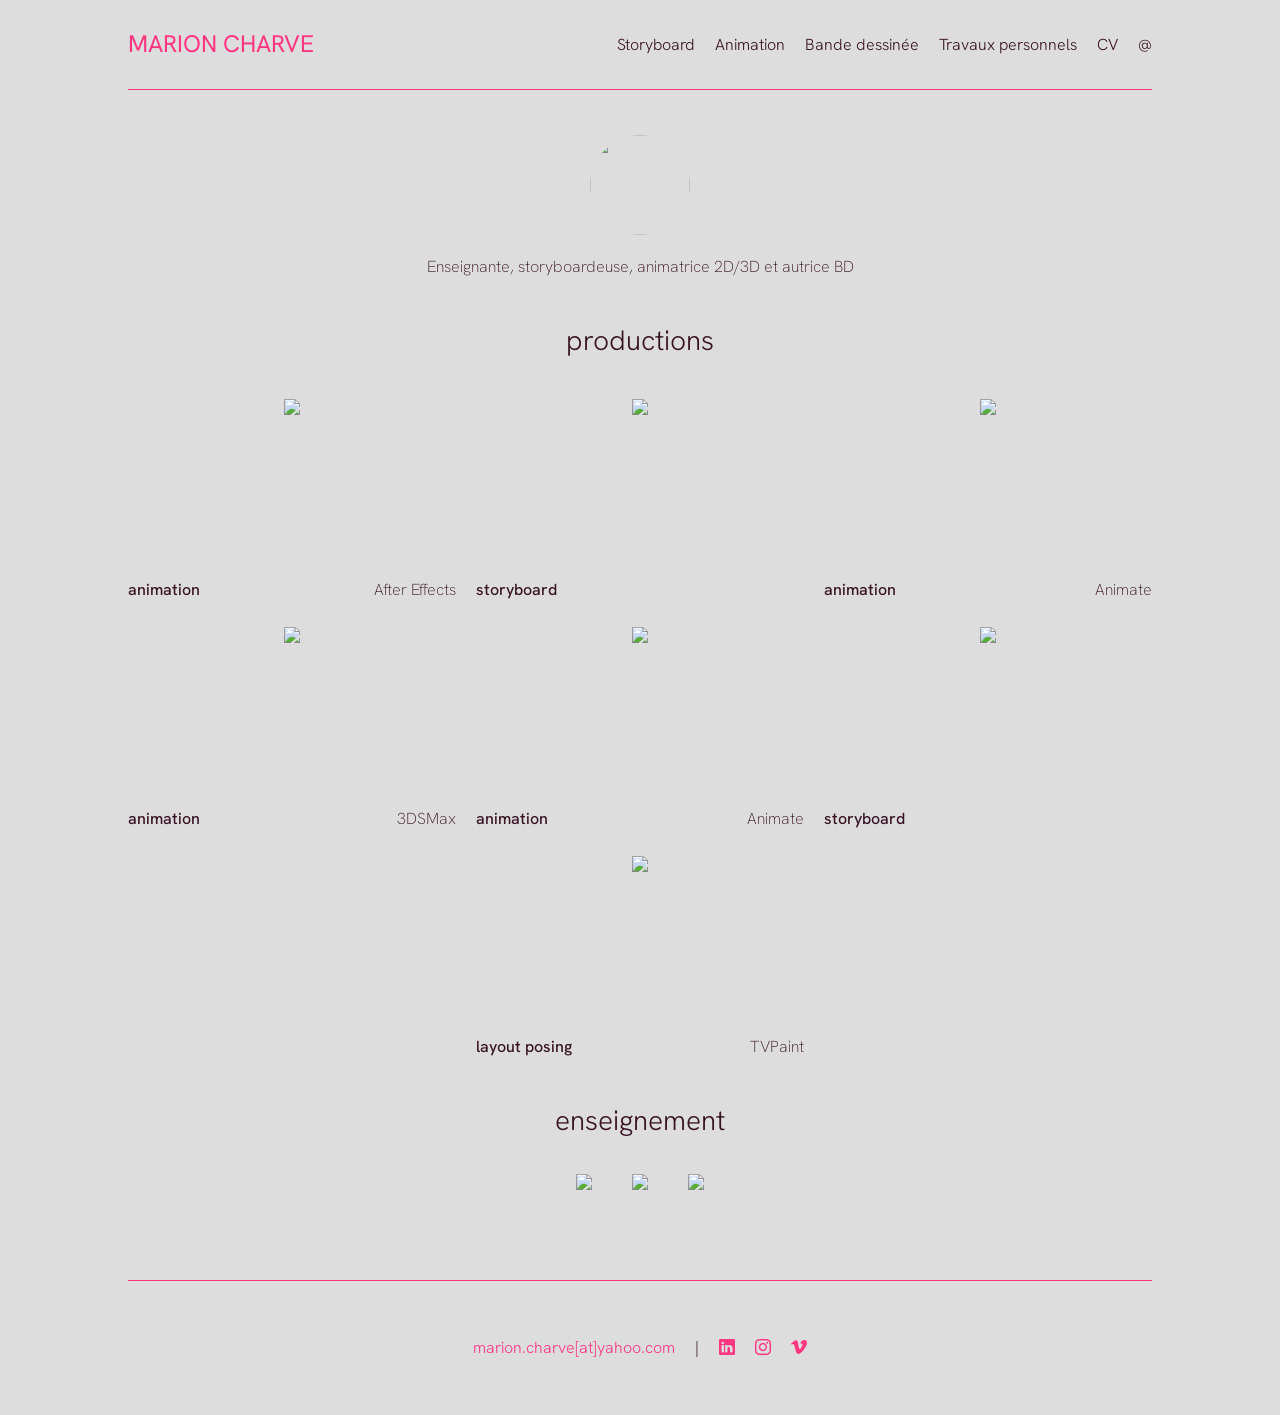
==== index.html @ 70f04629 "Add files via upload" ====
<!DOCTYPE html>
<html lang="fr">

<head>
    <meta charset="UTF-8">
    <meta name="viewport" content="width=device-width, initial-scale=1.0">
    <title>PORTFOLIO</title>
    <!-- BOOTSTRAP -->
    <link href="https://cdn.jsdelivr.net/npm/bootstrap@5.3.7/dist/css/bootstrap.min.css" rel="stylesheet"
        integrity="sha384-LN+7fdVzj6u52u30Kp6M/trliBMCMKTyK833zpbD+pXdCLuTusPj697FH4R/5mcr" crossorigin="anonymous">
    <!-- CSS -->
    <link rel="stylesheet" href="./css/global.css">
    <link rel="stylesheet" href="./css/accueil.css">
    <!-- JAVASCRIPT -->
    <script src="./js/navigationsmartphone.js" defer></script>
</head>

<body>
    <div class="image2fond"></div>
    <header>
        <div>
            <h4 class="fushia">MARION CHARVE</h4>
        </div>
        <div id="burgermenu"><i onclick="ouvrirmenusmartphone()" class="bi bi-list"></i></div>
        <div class="navbar">
            <div>
                <a href="./pages/storyboard.html">Storyboard</a>
            </div>
            <div>
                <a href="./pages/animation.html">Animation</a>
            </div>
            <div>
                <a href="./pages/bd.html">Bande dessinée</a>
            </div>
            <div>
                <a href="./pages/travauxperso.html">Travaux personnels</a>
            </div>
            <div>
                <a href="./pages/cv.html">CV</a>
            </div>
            <div>
                <a href="mailto:marion.charve@yahoo.com">@</a>
            </div>
        </div>
    </header>
    <main>
        <!-- <h1>h1</h1><h2>h2</h2><h3>h3</h3><h4>h4</h4><p>p</p> -->
        <img id="moi" src="./img/moi.jpg">
        <div class="margeinferieure light">Enseignante, storyboardeuse, animatrice 2D/3D et autrice BD</div>
        <h3>productions</h3>
        <div class="grille margeinferieure">
            <div>
                <div class="vignette"><img src="./img/gaston.png"></div>
                <div class="caption">
                    <div class="fat">animation</div>
                    <div class="light">After Effects</div>
                </div>
            </div>
            <div>
                <div class="vignette"><img src="./img/grizzy.jpg"></div>
                <div class="caption">
                    <div class="fat">storyboard</div>
                    <div></div>
                </div>
            </div>
            <div>
                <div class="vignette"><img src="./img/molang.jpg"></div>

                <div class="caption">
                    <div class="fat">animation</div>
                    <div class="light">Animate</div>
                </div>
            </div>
            <div>
                <div class="vignette"><img src="./img/kaeloo.jpg"></div>

                <div class="caption">
                    <div class="fat">animation</div>
                    <div class="light">3DSMax</div>
                </div>
            </div>
            <div>
                <div class="vignette"><img src="./img/molusco.jpg"></div>

                <div class="caption">
                    <div class="fat">animation</div>
                    <div class="light">Animate</div>
                </div>
            </div>
            <div>
                <div class="vignette"><img src="./img/creaturecases.jpg"></div>

                <div class="caption">
                    <div class="fat">storyboard</div>
                    <div></div>
                </div>

            </div>
            <div>
                <div class="vignette"><img src="./img/unicorn.jpg"></div>

                <div class="caption">
                    <div class="fat">layout posing</div>
                    <div class="light">TVPaint</div>
                </div>
            </div>
        </div>
        <h3>enseignement</h3>
        <div class="ecoles">
            <img src="https://www.lisaa.com/sites/all/themes/lisaa/img/logo.png"><img
                src="https://www.gobelins.fr/sites/default/files/2022-11/Gobelins_Paris_home_0.png"><img
                src="https://www.ecv.fr/app/themes/ecv/images/svg/fr_logo-ecv-redesign.svg">
        </div>
    </main>
    <!-- MENU SMARTPHONE -->
    <div id="menusmartphone">
        <i onclick="fermermenusmartphone()" class="bi bi-x-lg"></i>
        <div>
            <a href="./pages/storyboard.html">Storyboard</a>
        </div>
        <div>
            <a href="./pages/animation.html">Animation</a>
        </div>
        <div>
            <a href="./pages/bd.html">Bande dessinée</a>
        </div>
        <div>
            <a href="./pages/travauxperso.html">Travaux personnels</a>
        </div>
        <div>
            <a href="./pages/cv.html">CV</a>
        </div>
    </div>
    <footer>
        <div id="mail">
            <a class="fushia accueil" href="mailto:marion.charve@yahoo.com">marion.charve[at]yahoo.com</a>
        </div>
        <div id="separateur">|</div>
        <div id="liens">
            <a target="_blank" href="https://www.linkedin.com/in/marion-charve/"><i class="bi bi-linkedin"></i></a>
            <a target="_blank" href="https://www.instagram.com/jackpot_comics/"><i class="bi bi-instagram"></i></a>
            <a target="_blank" href="https://vimeo.com/user107763820"><i class="bi bi-vimeo"></i></a>
        </div>
    </footer>
</body>

</html>
---- css/global.css ----
@import url('https://fonts.googleapis.com/css2?family=Hanken+Grotesk:wght@100..900&display=swap');
@import url("https://cdn.jsdelivr.net/npm/bootstrap-icons@1.13.1/font/bootstrap-icons.min.css");

/* reset base */
* {
    margin: 0;
    padding: 0;
    border: none;
    box-sizing: border-box;
}

* :not(a):not(img) {
    cursor: default;
}

h1,
h2,
h3,
h4,
h5,
p {
    margin: 0;
    padding: 0;
}

/* barre de défilement vertical toujours affichée */
html {
    overflow-y: scroll;
}

/* variables globales (typo, couleurs) */
:root {
    --bs-body-font-family: 'Hanken Grotesk', sans-serif;
    --fushia: #ff3682;
    --violet: #8d2f5b;
    --gris: #dddddd;
    --texte: #381324;
}

/* classes globales d'apparence */
h1,
h2,
h3,
h4 {
    font-weight: 300;
}

h3 {
    margin-bottom: 4vh;
}

h5 {
    font-weight: 400;
}

.light {
    font-weight: 200;
}

.fat {
    font-weight: 500;
}

.margeinferieure {
    margin-bottom: 5vh;
}

.fushia,
i,
.pageactuelle {
    color: var(--fushia);
}

.accueil:hover,
i:hover {
    color: var(--violet);
    transition: 0.3s ease;
}

/* BODY */
body {
    padding: 0% 15%;
    color: var(--texte) !important;
    font-weight: 300 !important;
    background-color: var(--gris) !important;
    display: flex;
    flex-direction: column;
    align-items: center;
    min-height: 100vh;
}
.image2fond {
    /*div qui prend tout l'espace de l'élément parent*/
    position: fixed;
    inset: 0;
    /*réglages opacité et position z*/
    background-image: url("../img/cartoons.png");
    background-size : cover;
    background-position: bottom;
    background-attachment: fixed;
    opacity:0.15;
    z-index:-1;
}

body a {
    color: var(--texte);
    text-decoration: none;
}

body a:hover {
    color: var(--fushia);
    transition: 0.3s ease;
}

/* HEADER */
header {
    display: flex;
    flex-direction: row;
    align-items: center;
    justify-content: space-between;
    position: fixed;
    z-index: 1;
    top: 0;
    left: 15%;
    right: 15%;
    height: 10vh;
    background-color: var(--gris);
    border-bottom: 1px solid var(--fushia);
}

header h4 {
    font-weight: 400;
}

#burgermenu {
    display: none;
}

.navbar div {
    position: relative;
    margin: 0px 0px 0px 20px;
}

/* soulignement des liens de navigation */
.navbar a::after {
    content: "";
    position: absolute;
    left: 0;
    bottom: -3px;
    width: 100%;
    height: 1px;
    background: var(--fushia);
    transform: scaleX(0);
    transform-origin: right;
    transition: transform 0.3s ease;
}

.navbar a:hover::after {
    transform: scaleX(1);
    transform-origin: left;
}

.navbar a.pageactuelle::after {
    transform: scaleX(1);
}

/* MAIN */
main {
    display: flex;
    flex-direction: column;
    align-items: center;
    padding-top: 15vh;
    padding-bottom: 10vh;
    text-align: center;
    width: 100%;
    animation: fadeIn 0.3s ease forwards;
}

/* FOOTER */
footer {
    display: flex;
    justify-content: center;
    align-items: center;
    height: 15vh;
    width: 100%;
    border-top: 1px solid var(--fushia);
}

footer i,
#separateur,
#mail {
    padding: 0 10px;
}

#liens {
    display: flex;
    align-items: center;
}

/* MENU SMARTPHONE */
#menusmartphone {
    position: fixed;
    z-index: 2;
    display: none;
    flex-direction: column;
    justify-content: center;
    align-items: center;
    gap: 20px;
    width: 100%;
    height: 100vh;
    background-color: rgba(0, 0, 0, 0.9);
}

#menusmartphone a {
    font-size: larger;
    color: var(--fushia);
    animation: fadeIn 0.3s ease forwards;
}

#menusmartphone i {
    position: absolute;
    top: 20px;
    right: 25px;
    font-size: 1.2em;
}

/* DESIGN RESPONSIF */
@media screen and (max-width: 1500px) {
    body {
        padding: 0 10%;
    }

    header {
        left: 10%;
        right: 10%;
    }
}

@media screen and (max-width: 900px) {

    main {
        padding: 5vh 0;
    }

    .navbar {
        display: none;
    }

    header {
        position: sticky;
        flex-direction: column;
        height: auto;
        width: 100%;
        justify-content: center;
        left: 0%;
        right: 0%;
    }

    header div:first-child {
        margin-top: 4vh;
        margin-bottom: 1vh;
    }

    #burgermenu {
        display: block;
        font-size: 30px;
        margin-bottom: 1vh;
    }

    #separateur {
        display: none;
    }

    footer {
        flex-direction: column;
    }

    footer div {
        padding: 0 5px;
    }

}

@keyframes fadeIn {
    from {
        opacity: 0;
    }

    to {
        opacity: 1;
    }
}
---- css/accueil.css ----
:root {
    --cols: 4;
    --gap: 20px;
}

#moi {
    width: 100px;
    height: 100px;
    border-radius: 50%;
    margin-bottom: 20px;
}

.grille {
    display: flex;
    flex-wrap: wrap;
    width: 100% !important;
    justify-content: center;
    gap: var(--gap);
}

.grille>div {
    flex: 0 0 calc((100% - (var(--cols) - 1) * var(--gap)) / var(--cols));
    /* border: 1px solid green; */
}

.grille img {
    object-fit: cover;
    max-width: 100%;
    aspect-ratio: 16/9;
}

.vignette {
    aspect-ratio: 16/9;
    border-radius: 5px;
    overflow: hidden;
}

.caption {
    display: flex;
    flex-direction: row;
    justify-content: space-between;
}

.grille img:hover {
    transform: scale(1.03);
    transition: 0.3s ease;
}

.ecoles {
    display: flex;
}

.ecoles img {
    max-height: 100px;
    margin: 0 20px;
}


@media screen and (max-width: 1500px) {
    :root {
        --cols: 3;
    }
}

@media screen and (max-width: 900px) {
    :root {
        --cols: 2;
    }

}
@media screen and (max-width: 600px) {
    :root {
        --cols: 1;
    }

    .ecoles {
        flex-direction: column;
    }

    .ecoles img {
        max-height: 120px;
        margin: auto;
        padding-bottom: 20px;
    }

}
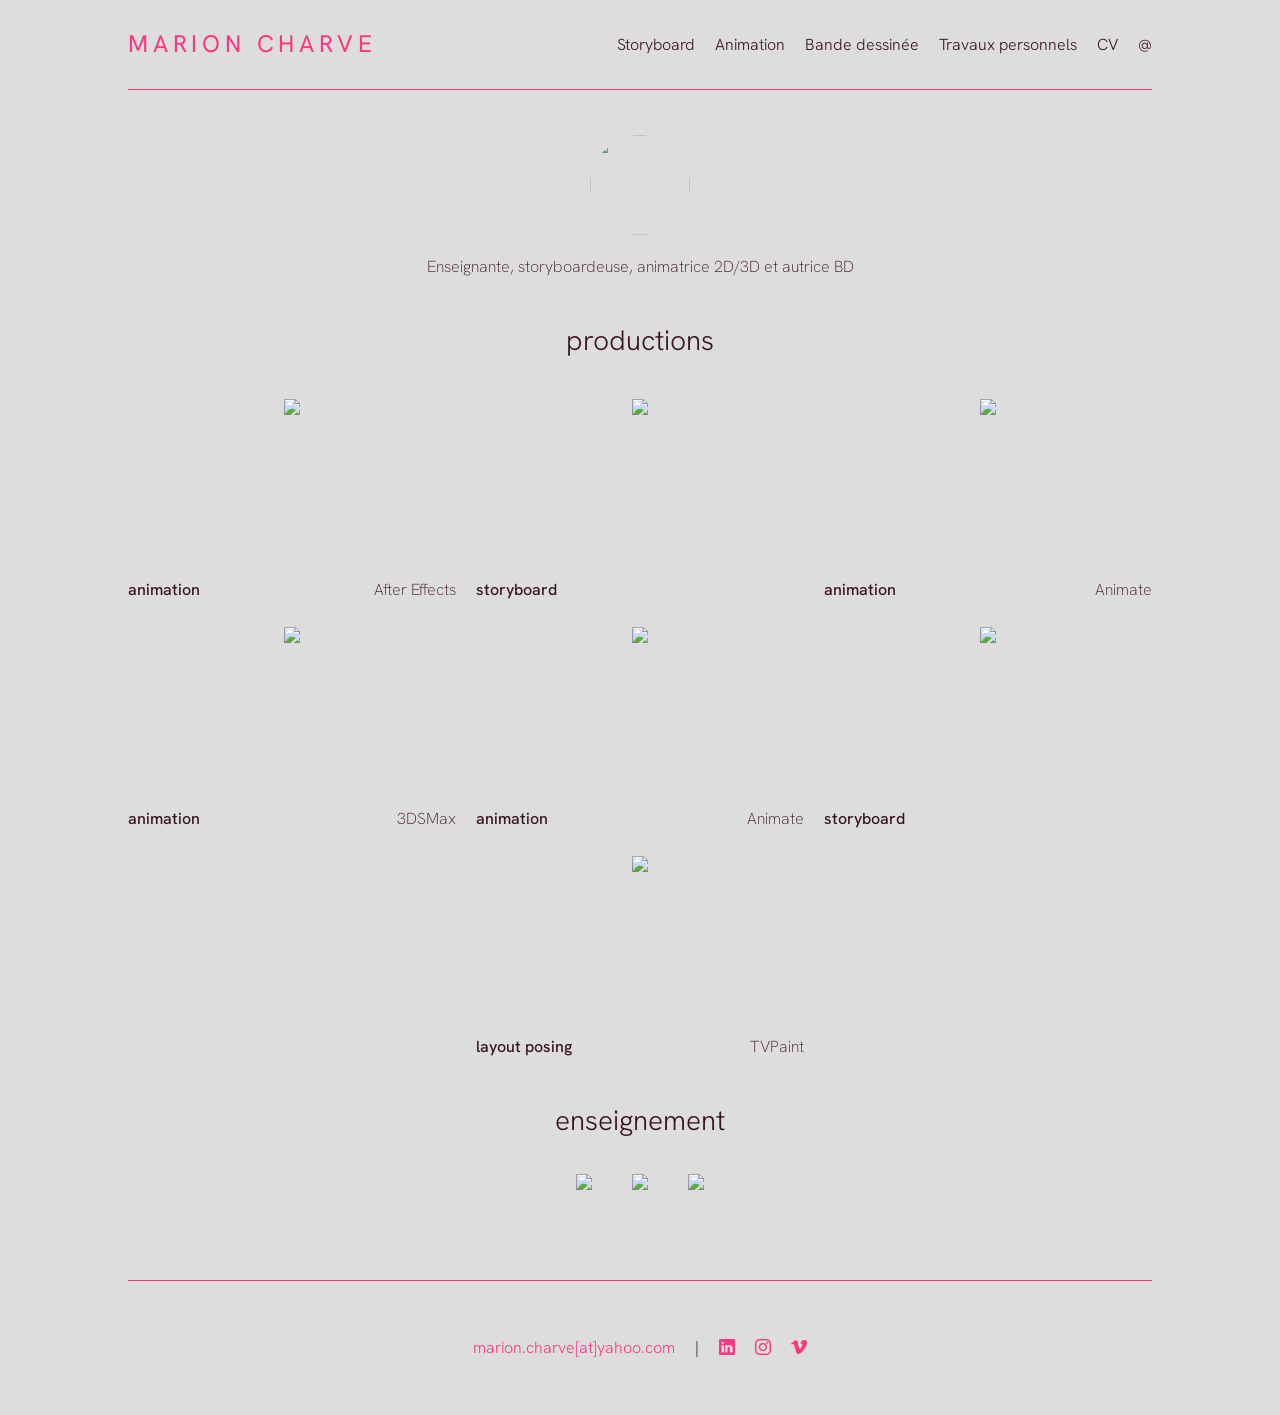
==== commit f8b73052: "Update index.html" ====
--- a/index.html
+++ b/index.html
@@ -4,7 +4,8 @@
 <head>
     <meta charset="UTF-8">
     <meta name="viewport" content="width=device-width, initial-scale=1.0">
-    <title>PORTFOLIO</title>
+    <title>Marion Charve - portfolio</title>
+    <link rel="shortcut icon" href="https://klaimsden.net/jackpot/portfolio/img/favicon.ico" type="image/x-icon">
     <!-- BOOTSTRAP -->
     <link href="https://cdn.jsdelivr.net/npm/bootstrap@5.3.7/dist/css/bootstrap.min.css" rel="stylesheet"
         integrity="sha384-LN+7fdVzj6u52u30Kp6M/trliBMCMKTyK833zpbD+pXdCLuTusPj697FH4R/5mcr" crossorigin="anonymous">
@@ -12,10 +13,11 @@
     <link rel="stylesheet" href="./css/global.css">
     <link rel="stylesheet" href="./css/accueil.css">
     <!-- JAVASCRIPT -->
+    <script src="./js/clicdroit.js" defer></script>
     <script src="./js/navigationsmartphone.js" defer></script>
 </head>
 
-<body>
+<body id="loading">
     <div class="image2fond"></div>
     <header>
         <div>
@@ -45,26 +47,26 @@
     </header>
     <main>
         <!-- <h1>h1</h1><h2>h2</h2><h3>h3</h3><h4>h4</h4><p>p</p> -->
-        <img id="moi" src="./img/moi.jpg">
+        <img id="moi" src="https://klaimsden.net/jackpot/portfolio/img/moi.jpg">
         <div class="margeinferieure light">Enseignante, storyboardeuse, animatrice 2D/3D et autrice BD</div>
         <h3>productions</h3>
         <div class="grille margeinferieure">
             <div>
-                <div class="vignette"><img src="./img/gaston.png"></div>
+                <div class="vignette"><img src="https://klaimsden.net/jackpot/portfolio/img/gaston.png"></div>
                 <div class="caption">
                     <div class="fat">animation</div>
                     <div class="light">After Effects</div>
                 </div>
             </div>
             <div>
-                <div class="vignette"><img src="./img/grizzy.jpg"></div>
+                <div class="vignette"><img src="https://klaimsden.net/jackpot/portfolio/img/grizzy.jpg"></div>
                 <div class="caption">
                     <div class="fat">storyboard</div>
                     <div></div>
                 </div>
             </div>
             <div>
-                <div class="vignette"><img src="./img/molang.jpg"></div>
+                <div class="vignette"><img src="https://klaimsden.net/jackpot/portfolio/img/molang.jpg"></div>
 
                 <div class="caption">
                     <div class="fat">animation</div>
@@ -72,7 +74,7 @@
                 </div>
             </div>
             <div>
-                <div class="vignette"><img src="./img/kaeloo.jpg"></div>
+                <div class="vignette"><img src="https://klaimsden.net/jackpot/portfolio/img/kaeloo.jpg"></div>
 
                 <div class="caption">
                     <div class="fat">animation</div>
@@ -80,7 +82,7 @@
                 </div>
             </div>
             <div>
-                <div class="vignette"><img src="./img/molusco.jpg"></div>
+                <div class="vignette"><img src="https://klaimsden.net/jackpot/portfolio/img/molusco.jpg"></div>
 
                 <div class="caption">
                     <div class="fat">animation</div>
@@ -88,7 +90,7 @@
                 </div>
             </div>
             <div>
-                <div class="vignette"><img src="./img/creaturecases.jpg"></div>
+                <div class="vignette"><img src="https://klaimsden.net/jackpot/portfolio/img/creaturecases.jpg"></div>
 
                 <div class="caption">
                     <div class="fat">storyboard</div>
@@ -97,7 +99,7 @@
 
             </div>
             <div>
-                <div class="vignette"><img src="./img/unicorn.jpg"></div>
+                <div class="vignette"><img src="https://klaimsden.net/jackpot/portfolio/img/unicorn.jpg"></div>
 
                 <div class="caption">
                     <div class="fat">layout posing</div>
@@ -142,6 +144,11 @@
             <a target="_blank" href="https://vimeo.com/user107763820"><i class="bi bi-vimeo"></i></a>
         </div>
     </footer>
+    <script>
+        window.addEventListener('load', () => {
+            document.body.classList.remove('loading');
+        });
+    </script>    
 </body>
 
-</html>+</html>
--- a/css/global.css
+++ b/css/global.css
@@ -8,7 +8,13 @@
     border: none;
     box-sizing: border-box;
 }
-
+body.loading {
+    visibility: hidden;
+}
+
+body {
+    visibility: visible;
+}
 * :not(a):not(img) {
     cursor: default;
 }
@@ -93,7 +99,7 @@
     position: fixed;
     inset: 0;
     /*réglages opacité et position z*/
-    background-image: url("../img/cartoons.png");
+    background-image: url("https://klaimsden.net/jackpot/portfolio/img/cartoons.png");
     background-size : cover;
     background-position: bottom;
     background-attachment: fixed;
@@ -129,6 +135,7 @@
 
 header h4 {
     font-weight: 400;
+    letter-spacing: 0.2em;
 }
 
 #burgermenu {
@@ -191,6 +198,10 @@
     padding: 0 10px;
 }
 
+footer i {
+    cursor: pointer;
+}
+
 #liens {
     display: flex;
     align-items: center;
@@ -288,4 +299,4 @@
     to {
         opacity: 1;
     }
-}+}
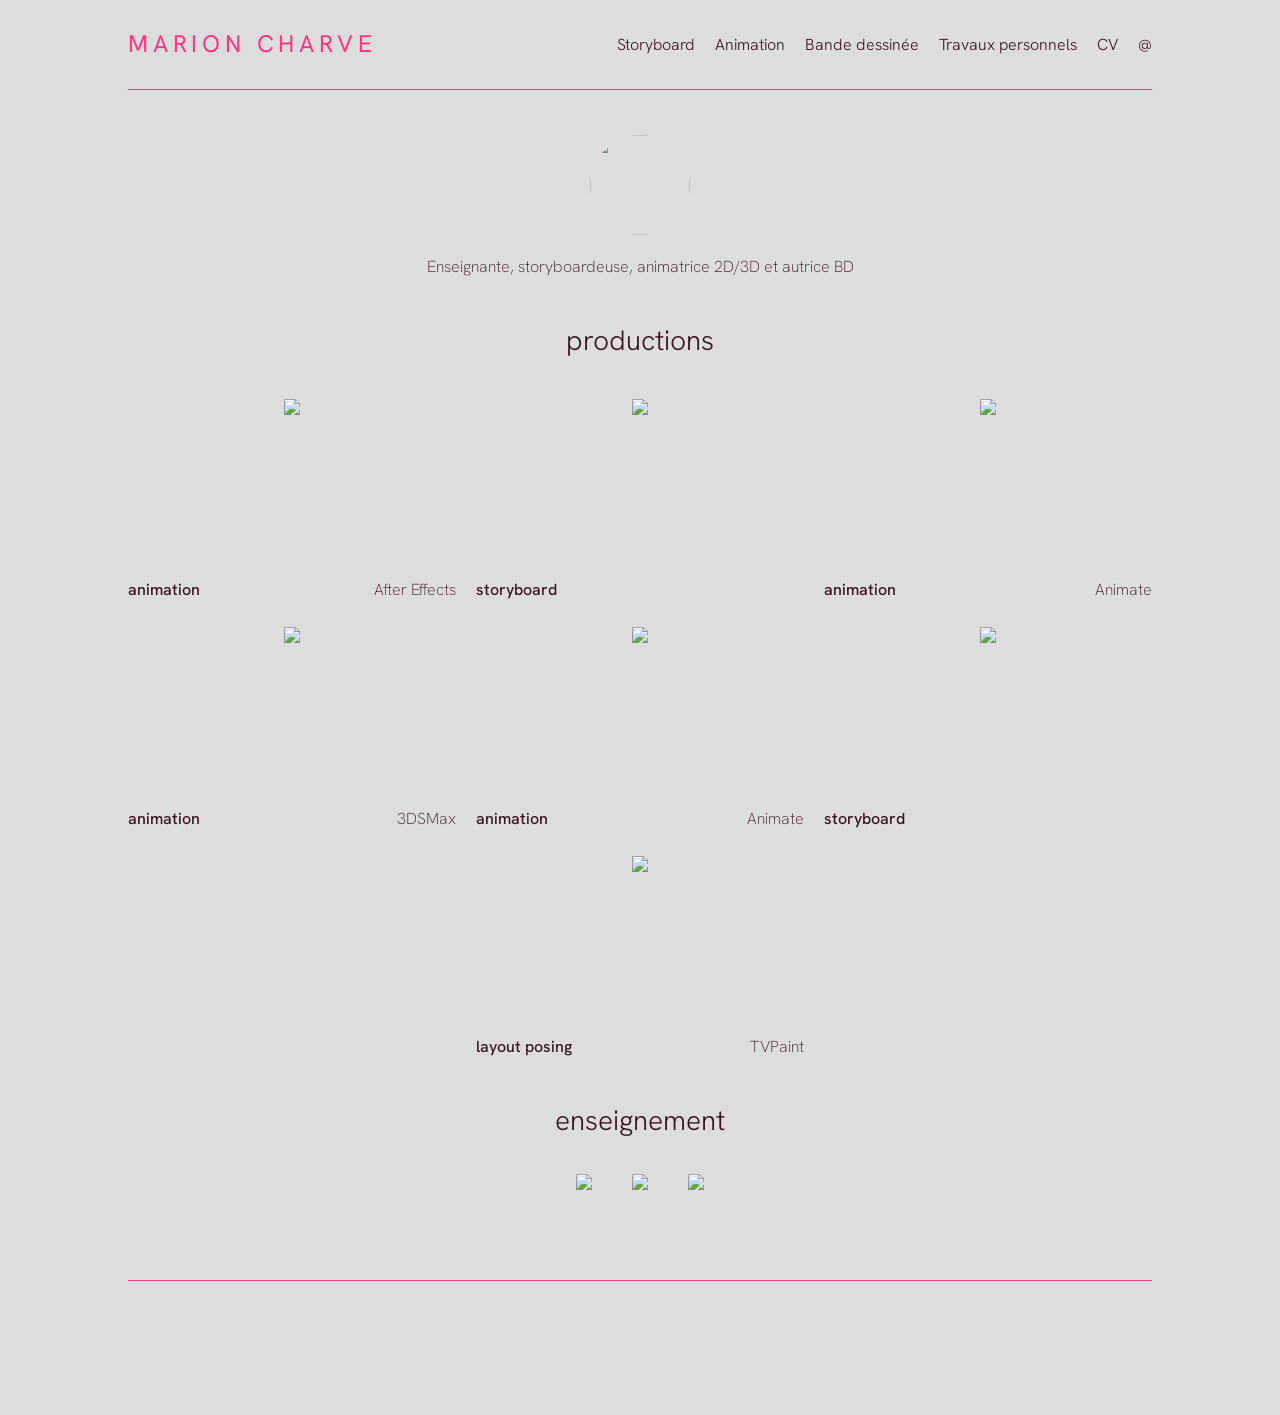
==== commit 8e797c34: "Update index.html" ====
--- a/index.html
+++ b/index.html
@@ -14,37 +14,31 @@
     <link rel="stylesheet" href="./css/accueil.css">
     <!-- JAVASCRIPT -->
     <script src="./js/clicdroit.js" defer></script>
-    <script src="./js/navigationsmartphone.js" defer></script>
+    <script src="./js/navbarindex.js" defer></script>
 </head>
 
 <body id="loading">
     <div class="image2fond"></div>
+    <!-- HEADER -->
     <header>
         <div>
             <h4 class="fushia">MARION CHARVE</h4>
         </div>
-        <div id="burgermenu"><i onclick="ouvrirmenusmartphone()" class="bi bi-list"></i></div>
+        <div id="burgermenu">
+            <i onclick="ouvrirmenusmartphone()" class="bi bi-list"></i>
+        </div>
         <div class="navbar">
-            <div>
-                <a href="./pages/storyboard.html">Storyboard</a>
-            </div>
-            <div>
-                <a href="./pages/animation.html">Animation</a>
-            </div>
-            <div>
-                <a href="./pages/bd.html">Bande dessinée</a>
-            </div>
-            <div>
-                <a href="./pages/travauxperso.html">Travaux personnels</a>
-            </div>
-            <div>
-                <a href="./pages/cv.html">CV</a>
-            </div>
+            <div><a href="./pages/storyboard.html" id="sb">Storyboard</a></div>
+            <div><a href="./pages/animation.html" id="anim">Animation</a></div>
+            <div><a href="./pages/bd.html" id="bd">Bande dessinée</a></div>
+            <div><a href="./pages/travauxperso.html" id="tp">Travaux personnels</a></div>
+            <div><a href="./pages/cv.html" id="cv">CV</a></div>
             <div>
                 <a href="mailto:marion.charve@yahoo.com">@</a>
             </div>
         </div>
     </header>
+    <!-- MAIN -->
     <main>
         <!-- <h1>h1</h1><h2>h2</h2><h3>h3</h3><h4>h4</h4><p>p</p> -->
         <img id="moi" src="https://klaimsden.net/jackpot/portfolio/img/moi.jpg">
@@ -133,22 +127,14 @@
             <a href="./pages/cv.html">CV</a>
         </div>
     </div>
+    <!-- FOOTER -->
     <footer>
-        <div id="mail">
-            <a class="fushia accueil" href="mailto:marion.charve@yahoo.com">marion.charve[at]yahoo.com</a>
-        </div>
-        <div id="separateur">|</div>
-        <div id="liens">
-            <a target="_blank" href="https://www.linkedin.com/in/marion-charve/"><i class="bi bi-linkedin"></i></a>
-            <a target="_blank" href="https://www.instagram.com/jackpot_comics/"><i class="bi bi-instagram"></i></a>
-            <a target="_blank" href="https://vimeo.com/user107763820"><i class="bi bi-vimeo"></i></a>
-        </div>
     </footer>
     <script>
         window.addEventListener('load', () => {
             document.body.classList.remove('loading');
         });
-    </script>    
+    </script>
 </body>
 
 </html>
--- a/css/global.css
+++ b/css/global.css
@@ -8,13 +8,11 @@
     border: none;
     box-sizing: border-box;
 }
-body.loading {
+
+.loading {
     visibility: hidden;
 }
 
-body {
-    visibility: visible;
-}
 * :not(a):not(img) {
     cursor: default;
 }
